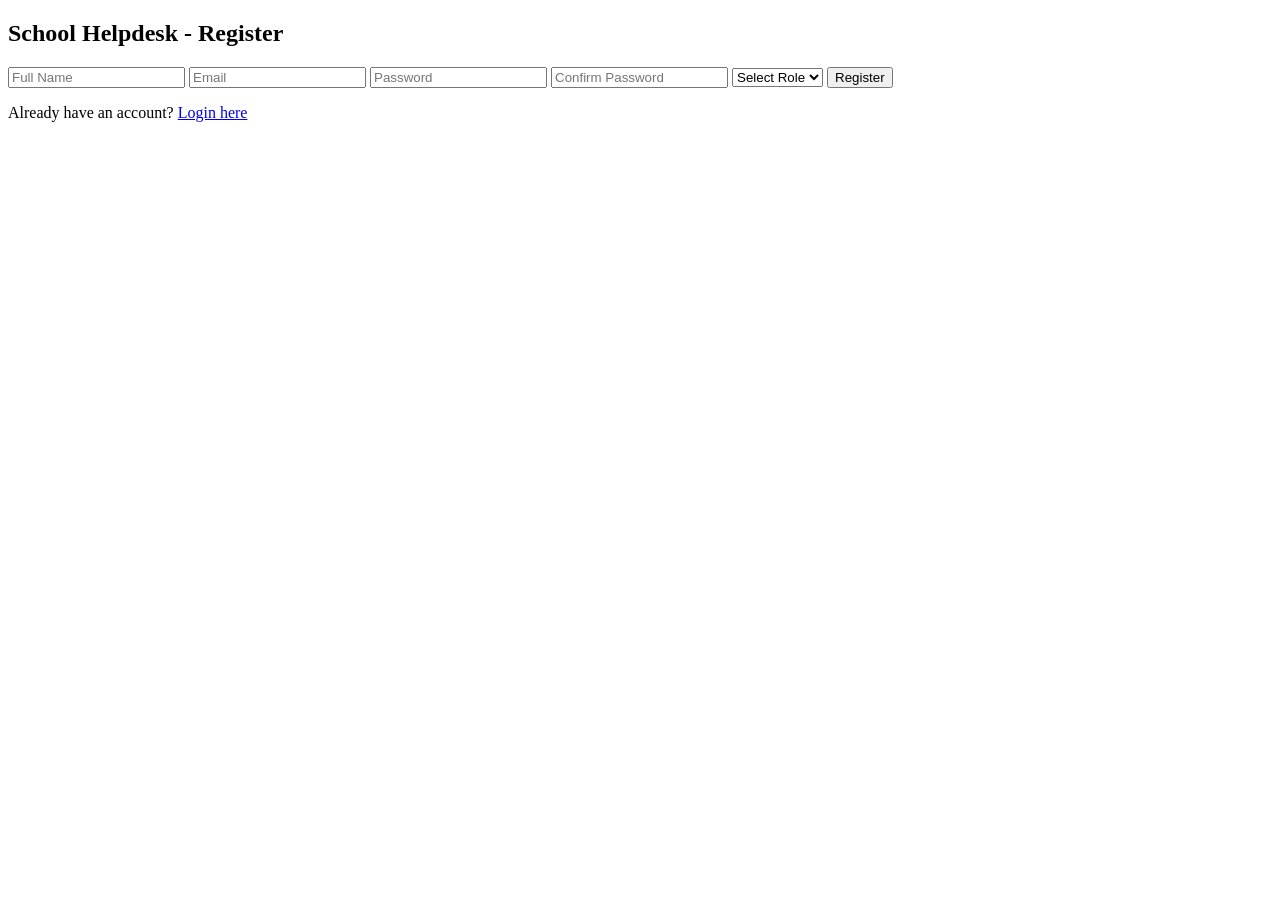
==== register.html @ 62f8f8c6 "add register page" ====
<!DOCTYPE html>
<html lang="en">
<head>
    <meta charset="UTF-8">
    <meta name="viewport" content="width=device-width, initial-scale=1.0">
    <title>Register - School Helpdesk</title>
    <link rel="stylesheet" href="style.css">
</head>
<body>
    <div class="register-container">
        <h2>School Helpdesk - Register</h2>
        <form action="register.php" method="POST">
            <input type="text" name="name" placeholder="Full Name" required>
            <input type="email" name="email" placeholder="Email" required>
            <input type="password" name="password" placeholder="Password" required>
            <input type="password" name="confirm_password" placeholder="Confirm Password" required>
            <select name="role" required>
                <option value="">Select Role</option>
                <option value="student">Student</option>
                <option value="admin">Admin</option>
            </select>
            <button type="submit">Register</button>
        </form>
        <p>Already have an account? <a href="login.html">Login here</a></p>
    </div>
</body>
</html>
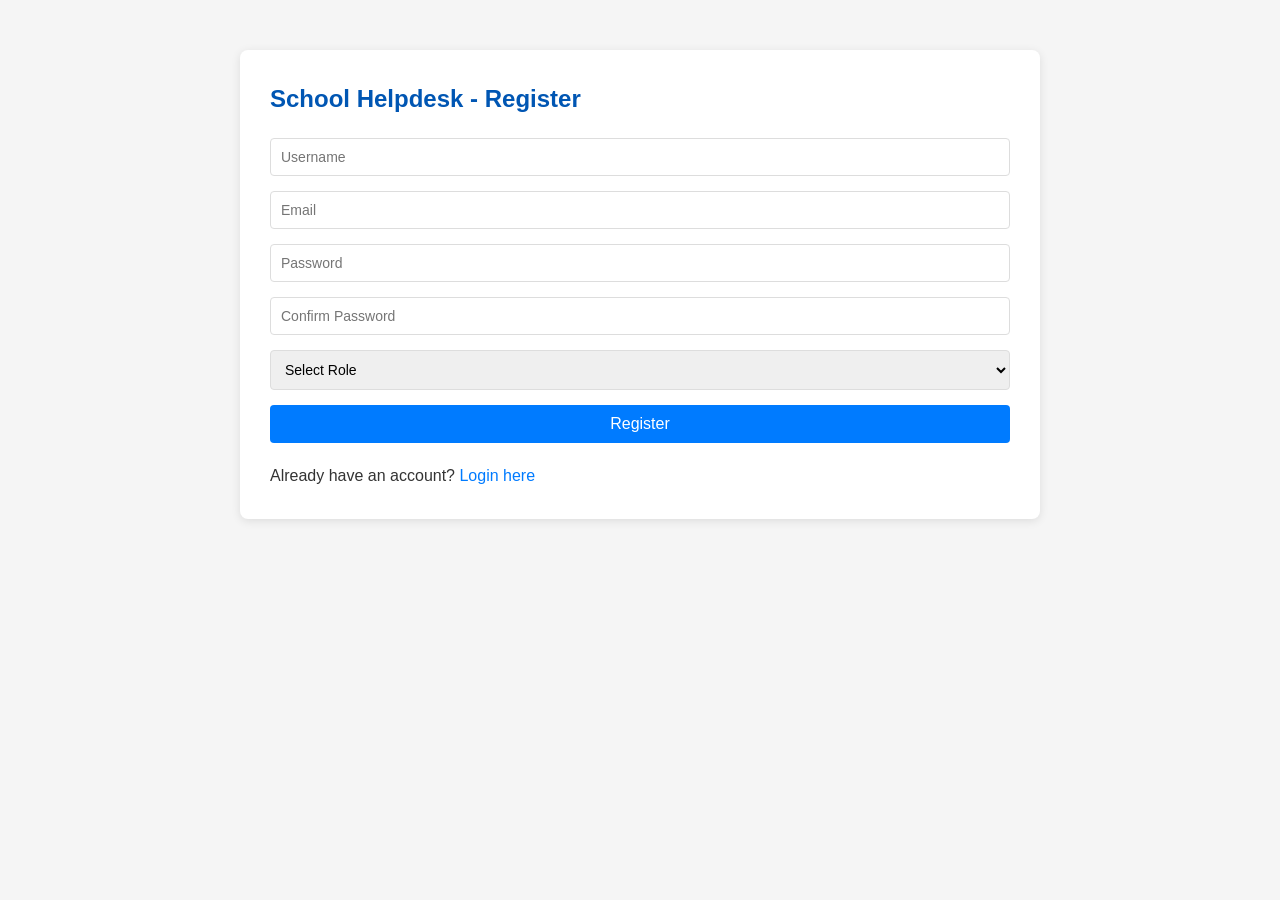
==== commit 60c1f6a4: "Added sidebar navigation and success messages" ====
--- a/register.html
+++ b/register.html
@@ -10,7 +10,7 @@
     <div class="register-container">
         <h2>School Helpdesk - Register</h2>
         <form action="register.php" method="POST">
-            <input type="text" name="name" placeholder="Full Name" required>
+            <input type="text" name="username" placeholder="Username" required>
             <input type="email" name="email" placeholder="Email" required>
             <input type="password" name="password" placeholder="Password" required>
             <input type="password" name="confirm_password" placeholder="Confirm Password" required>
--- a/style.css
+++ b/style.css
@@ -0,0 +1,247 @@
+/* General Styles */
+* {
+    margin: 0;
+    padding: 0;
+    box-sizing: border-box;
+}
+
+body {
+    font-family: 'Segoe UI', Tahoma, Geneva, Verdana, sans-serif;
+    background-color: #f5f5f5;
+    color: #333;
+    line-height: 1.6;
+}
+
+/* Container Styles */
+.login-container,
+.register-container,
+.dashboard-container,
+.submit-query-container,
+.admin-queries-container,
+.reply-query-container {
+    max-width: 800px;
+    margin: 50px auto;
+    padding: 30px;
+    background-color: white;
+    border-radius: 8px;
+    box-shadow: 0 2px 10px rgba(0, 0, 0, 0.1);
+}
+
+/* Form Styles */
+form {
+    display: flex;
+    flex-direction: column;
+    gap: 15px;
+    margin: 20px 0;
+}
+
+input,
+textarea,
+select {
+    padding: 10px;
+    border: 1px solid #ddd;
+    border-radius: 4px;
+    font-size: 14px;
+    font-family: inherit;
+}
+
+input:focus,
+textarea:focus,
+select:focus {
+    outline: none;
+    border-color: #007bff;
+    box-shadow: 0 0 5px rgba(0, 123, 255, 0.3);
+}
+
+button {
+    padding: 10px 20px;
+    background-color: #007bff;
+    color: white;
+    border: none;
+    border-radius: 4px;
+    cursor: pointer;
+    font-size: 16px;
+    transition: background-color 0.3s;
+}
+
+button:hover {
+    background-color: #0056b3;
+}
+
+/* Navigation Styles */
+nav ul {
+    list-style: none;
+    display: flex;
+    gap: 20px;
+    margin: 20px 0;
+}
+
+nav a {
+    color: #007bff;
+    text-decoration: none;
+    padding: 8px 12px;
+    border-radius: 4px;
+    transition: background-color 0.3s;
+}
+
+nav a:hover {
+    background-color: #f0f0f0;
+}
+
+/* Table Styles */
+table {
+    width: 100%;
+    border-collapse: collapse;
+    margin: 20px 0;
+}
+
+table th,
+table td {
+    padding: 12px;
+    text-align: left;
+    border-bottom: 1px solid #ddd;
+}
+
+table th {
+    background-color: #f8f9fa;
+    font-weight: bold;
+}
+
+table tr:hover {
+    background-color: #f8f9fa;
+}
+
+/* Link Styles */
+a {
+    color: #007bff;
+    text-decoration: none;
+}
+
+a:hover {
+    text-decoration: underline;
+}
+
+/* Heading Styles */
+h1, h2, h3 {
+    color: #0056b3;
+    margin-bottom: 20px;
+}
+
+h1 {
+    border-bottom: 2px solid #007bff;
+    padding-bottom: 10px;
+}
+
+/* Query Details Section */
+.query-details {
+    background-color: #f8f9fa;
+    padding: 15px;
+    border-radius: 4px;
+    margin-bottom: 20px;
+}
+
+.query-details p {
+    margin-bottom: 10px;
+}
+
+/* Responsive Design */
+@media (max-width: 600px) {
+    .login-container,
+    .register-container,
+    .dashboard-container,
+    .submit-query-container,
+    .admin-queries-container,
+    .reply-query-container {
+        margin: 20px;
+        padding: 20px;
+    }
+
+    nav ul {
+        flex-direction: column;
+    }
+
+    table {
+        font-size: 12px;
+    }
+
+    table th,
+    table td {
+        padding: 8px;
+    }
+}
+
+/* Improved Navbar Styling */
+.navbar {
+    background-color: #2c3e50;
+    padding: 12px;
+    border-radius: 6px;
+    margin-bottom: 20px;
+}
+
+.navbar a {
+    color: white;
+    font-weight: bold;
+}
+
+.navbar a:hover {
+    background-color: #34495e;
+    text-decoration: none;
+}
+
+.navbar .active {
+    background-color: #1abc9c;
+}
+
+/* Sidebar Styles */
+.sidebar {
+    width: 220px;
+    background-color: #2c3e50;
+    padding: 20px;
+    border-radius: 8px;
+    margin: 20px 0;
+}
+
+.sidebar ul {
+    list-style: none;
+    display: flex;
+    flex-direction: column;
+    gap: 15px;
+    padding: 0;
+    margin: 0;
+}
+
+.sidebar a {
+    color: white;
+    text-decoration: none;
+    font-weight: bold;
+    display: block;
+    padding: 10px;
+    border-radius: 5px;
+}
+
+.sidebar a:hover {
+    background-color: #34495e;
+    text-decoration: none;
+}
+
+.sidebar .active {
+    background-color: #1abc9c;
+}
+
+.success-message {
+    background-color: #d4edda;
+    color: #155724;
+    padding: 12px;
+    border-radius: 5px;
+    margin-bottom: 15px;
+    border: 1px solid #c3e6cb;
+}
+
+.error-message {
+    background-color: #f8d7da;
+    color: #721c24;
+    padding: 12px;
+    border-radius: 5px;
+    margin-bottom: 15px;
+    border: 1px solid #f5c6cb;
+}
